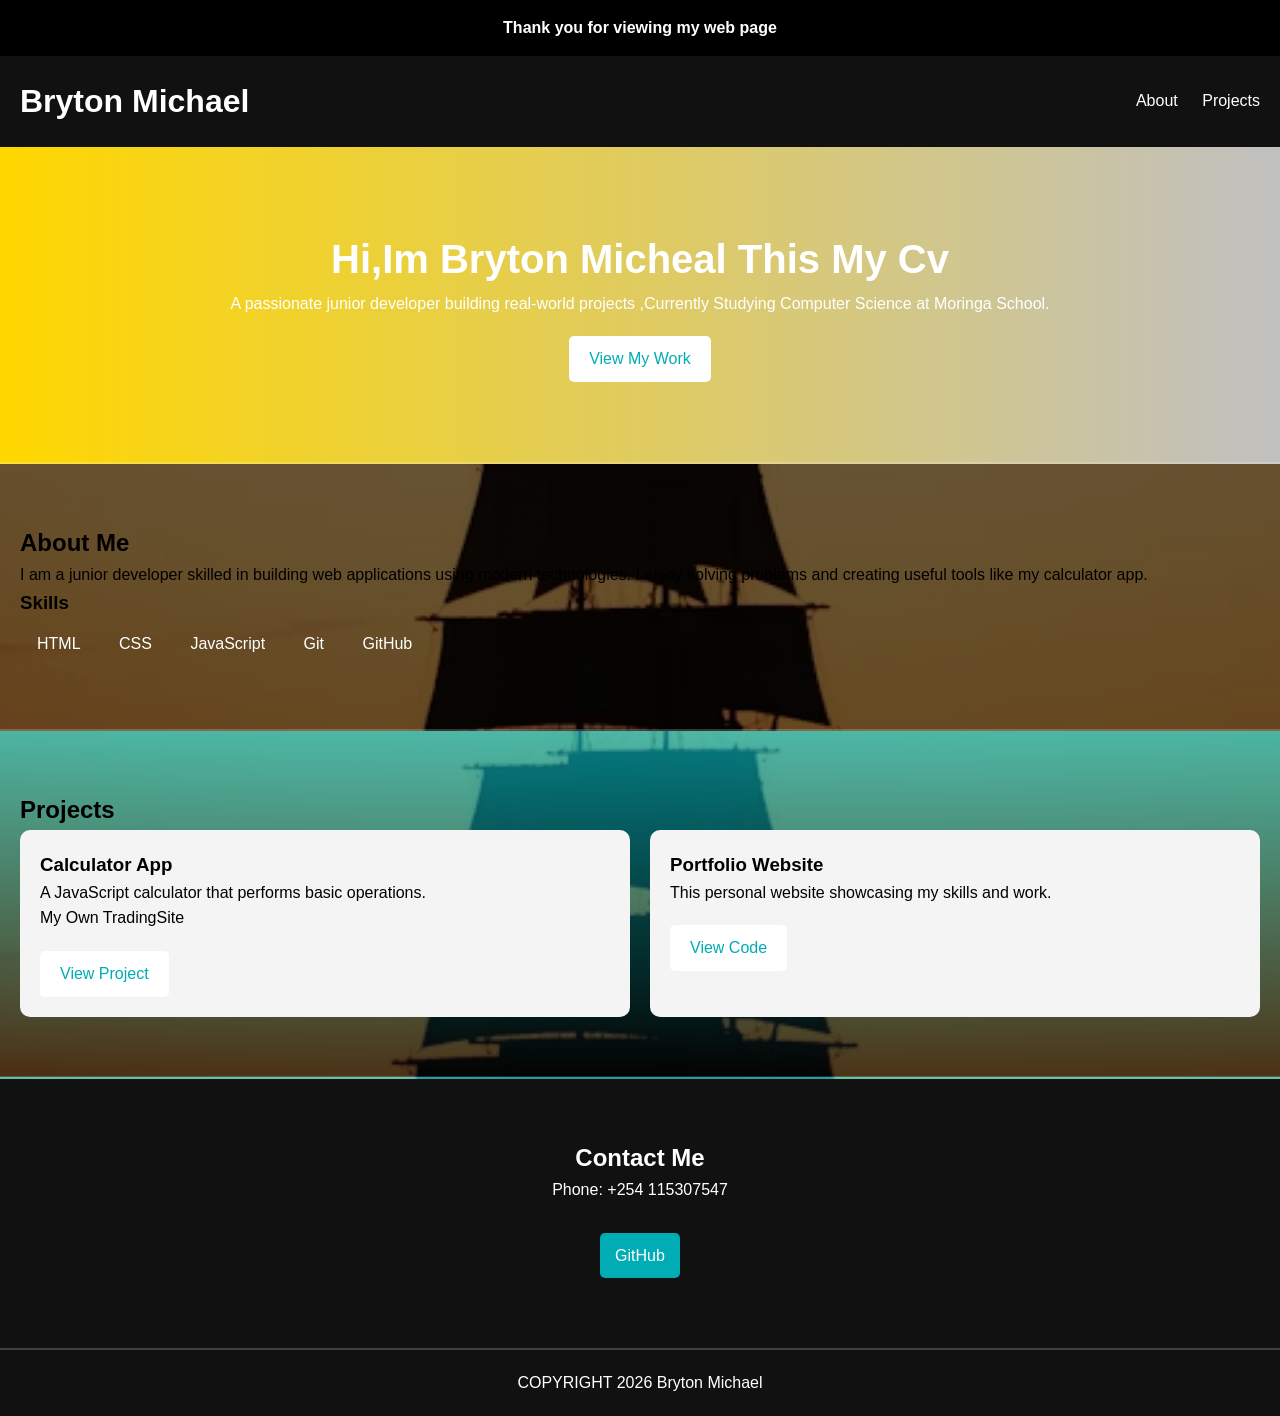
==== index.html @ 2b21de8c "done" ====
<!DOCTYPE html>
<html lang="en">
<head>
    <meta charset="UTF-8">
    <meta name="viewport" content="width=device-width, initial-scale=1.0">
    <title>Bryton Portfolio</title>
    <link rel="stylesheet" href="style.css">
</head>
<body>

    <div id="welcome-message">
    Thank you for viewing my web page
</div>

    
    <header>
        <h1>Bryton Michael</h1>
        <nav>
            <a href="#about">About</a>
            <a href="#projects">Projects</a>
        </nav>
    </header>

    
    <section class="hero">
        <h2>Hi,Im Bryton Micheal This My Cv</h2>
        <p>A passionate junior developer building real-world projects ,Currently Studying Computer Science at Moringa School.</p>
        <a href="https://github.com/bryton387/Personal-Website-with-HTML-and-CSS" class="btn" target="_blank">View My Work</a>
    </section>

    
    <section id="about">
        <h2>About Me</h2>
        <p>
            I am a junior developer skilled in building web applications using modern technologies.
            I enjoy solving problems and creating useful tools like my calculator app.
        </p>

        <h3>Skills</h3>
        <div class="skills">
            <span>HTML</span>
            <span>CSS</span>
            <span>JavaScript</span>
            <span>Git</span>
            <span>GitHub</span>
        </div>
    </section>

    
    <section id="projects">
        <h2>Projects</h2>

        <div class="project-container">

            <div class="project-card">
                <h3>Calculator App</h3>
                <p>A JavaScript calculator that performs basic operations.</p>
                <p>My Own TradingSite</p>
                <a href="https://www.dtnexus.site/" class="btn" target="_blank">View Project</a>
            </div>

            <div class="project-card">
                <h3>Portfolio Website</h3>
                <p>This personal website showcasing my skills and work.</p>
                <a href="https://github.com/bryton387" class="btn" target="_blank">View Code</a>
            </div>

        </div>
    </section>

    <section id="contact">
    <h2>Contact Me</h2>

    <p> Phone: +254 115307547</p>

    <div class="socials">
        <a href="https://github.com/bryton387" target="_blank">GitHub</a>
    
    </div>
</section>

    
    <footer>
        <p> COPYRIGHT 2026 Bryton Michael</p>
    </footer>

    <script>
    setTimeout(() => {
        document.getElementById("welcome-message").style.display = "none";
    }, 4000);
</script>
</body>
</html>
---- style.css ----
#welcome-message {
    background:black;
    color: white;
    text-align: center;
    padding: 15px;
    font-weight: bold;
}



* {
    margin: 0;
    padding: 0;
    box-sizing: border-box;
}

body {
    font-family: Arial, sans-serif;
    line-height: 1.6;
}


header {
    background: #111;
    color: white;
    padding: 20px;
    display: flex;
    justify-content: space-between;
    align-items: center;
}

nav a {
    color: white;
    margin-left: 20px;
    text-decoration: none;
}

nav a:hover {
    color: #00adb5;
}

.hero {
    text-align: center;
    padding: 80px 20px;
    background: linear-gradient(to right,gold, silver);
    color: white;
}

.hero h2 {
    font-size: 2.5rem;
}


.btn {
    display: inline-block;
    margin-top: 20px;
    padding: 10px 20px;
    background: white;
    color: #00adb5;
    text-decoration: none;
    border-radius: 5px;
    transition: 0.3s;
}

.btn:hover {
    background: #222;
    color: gold white;
    
}


section {
    padding: 60px 20px;
}


.skills span {
    display: inline-block;

    color: white;
    padding: 8px 12px;
    margin: 5px;
    border-radius: 5px;
}


.project-container {
    display: grid;
    grid-template-columns: repeat(auto-fit, minmax(250px, 1fr));
    gap: 20px;
}

.project-card {
    background: #f4f4f4;
    padding: 20px;
    border-radius: 10px;
    transition: 0.3s;
}

.project-card:hover {
    transform: translateY(-5px);
}


footer {
    text-align: center;
    padding: 20px;
    background: #111;
    color: white;
}
#about {
    background: 
        linear-gradient(rgba(0,0,0,0.6), rgba(0,0,0,0.6)),
        url("assets/photo-1774031826492-3d859b950574.avif");
    background-size: cover;
    background-position: center;
    color: black;
}

#projects {
    background: 
        linear-gradient(rgba(0, 173, 181, 0.7), rgba(0, 0, 0, 0.7)),
        url("assets/photo-1774031826492-3d859b950574.avif");
    background-size: cover;
    background-position: center;
    color:black
}
section {
    border-bottom: 2px solid rgba(255,255,255,0.2);
}

#contact {
    background: #111;
    color: white;
    text-align: center;
    padding: 60px 20px;
}

.socials {
    margin-top: 20px;
}

.socials a {
    display: inline-block;
    margin: 10px;
    padding: 10px 15px;
    background: #00adb5;
    color: white;
    text-decoration: none;
    border-radius: 5px;
    transition: 0.3s;
}

.socials a:hover {
    background: white;
    color: #00adb5;
}

@media (max-width: 600px) {
    .hero h2 {
        font-size: 1.8rem;
    }
}
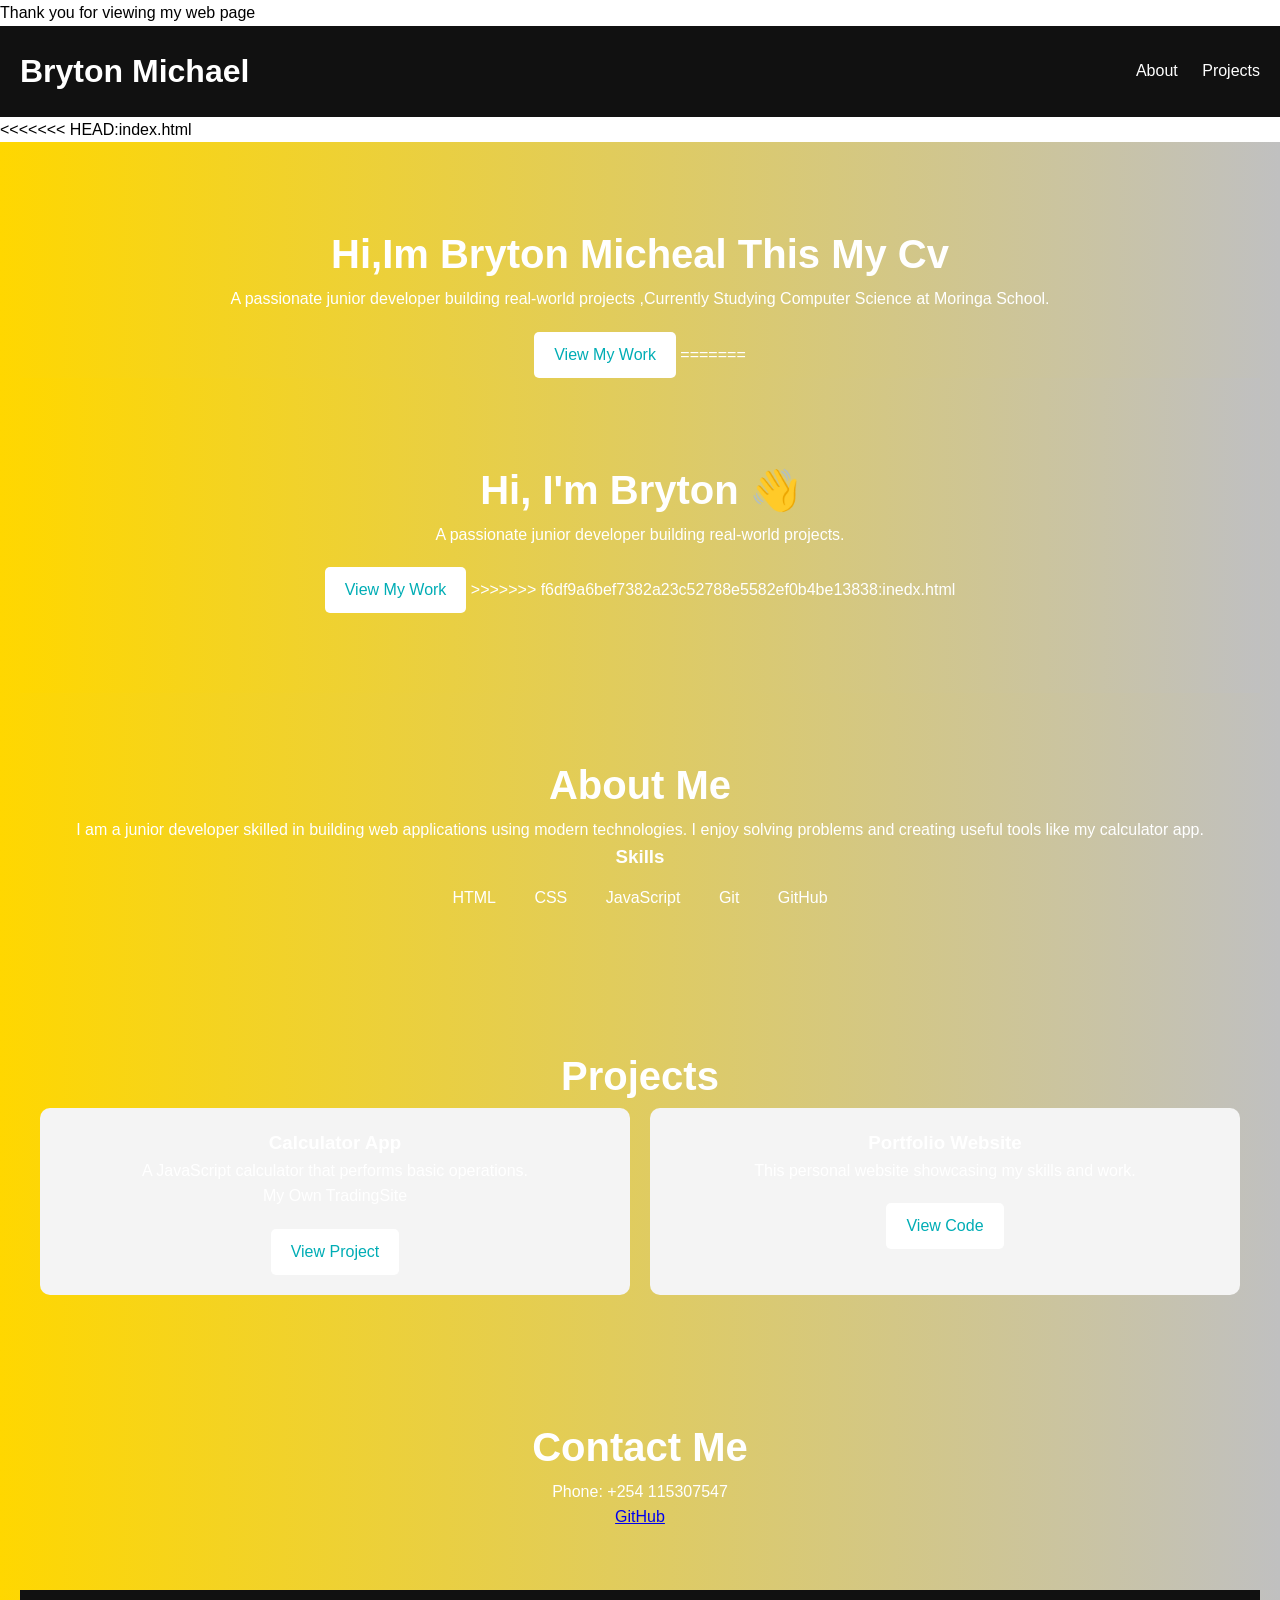
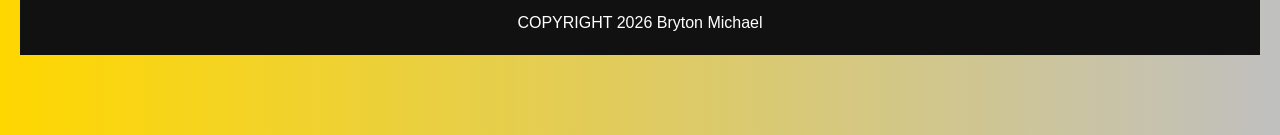
==== commit 3e38b8e0: "fixed merge conflict" ====
--- a/index.html
+++ b/index.html
@@ -8,9 +8,11 @@
 </head>
 <body>
 
+
     <div id="welcome-message">
     Thank you for viewing my web page
 </div>
+
 
     
     <header>
@@ -22,10 +24,17 @@
     </header>
 
     
+<<<<<<< HEAD:index.html
     <section class="hero">
         <h2>Hi,Im Bryton Micheal This My Cv</h2>
         <p>A passionate junior developer building real-world projects ,Currently Studying Computer Science at Moringa School.</p>
         <a href="https://github.com/bryton387/Personal-Website-with-HTML-and-CSS" class="btn" target="_blank">View My Work</a>
+=======
+<section class="hero">
+        <h2>Hi, I'm Bryton 👋</h2>
+        <p>A passionate junior developer building real-world projects.</p>
+        <a href="#projects" class="btn">View My Work</a>
+>>>>>>> f6df9a6bef7382a23c52788e5582ef0b4be13838:inedx.html
     </section>
 
     
@@ -90,4 +99,4 @@
     }, 4000);
 </script>
 </body>
-</html>+</html>
--- a/style.css
+++ b/style.css
@@ -1,14 +1,4 @@
-
-#welcome-message {
-    background:black;
-    color: white;
-    text-align: center;
-    padding: 15px;
-    font-weight: bold;
-}
-
-
-
+/* RESET */
 * {
     margin: 0;
     padding: 0;
@@ -40,6 +30,7 @@
     color: #00adb5;
 }
 
+/* HERO */
 .hero {
     text-align: center;
     padding: 80px 20px;
@@ -51,7 +42,7 @@
     font-size: 2.5rem;
 }
 
-
+/* BUTTON */
 .btn {
     display: inline-block;
     margin-top: 20px;
@@ -91,6 +82,7 @@
     gap: 20px;
 }
 
+/* PROJECT CARD */
 .project-card {
     background: #f4f4f4;
     padding: 20px;
@@ -109,56 +101,10 @@
     background: #111;
     color: white;
 }
-#about {
-    background: 
-        linear-gradient(rgba(0,0,0,0.6), rgba(0,0,0,0.6)),
-        url("assets/photo-1774031826492-3d859b950574.avif");
-    background-size: cover;
-    background-position: center;
-    color: black;
-}
 
-#projects {
-    background: 
-        linear-gradient(rgba(0, 173, 181, 0.7), rgba(0, 0, 0, 0.7)),
-        url("assets/photo-1774031826492-3d859b950574.avif");
-    background-size: cover;
-    background-position: center;
-    color:black
-}
-section {
-    border-bottom: 2px solid rgba(255,255,255,0.2);
-}
-
-#contact {
-    background: #111;
-    color: white;
-    text-align: center;
-    padding: 60px 20px;
-}
-
-.socials {
-    margin-top: 20px;
-}
-
-.socials a {
-    display: inline-block;
-    margin: 10px;
-    padding: 10px 15px;
-    background: #00adb5;
-    color: white;
-    text-decoration: none;
-    border-radius: 5px;
-    transition: 0.3s;
-}
-
-.socials a:hover {
-    background: white;
-    color: #00adb5;
-}
-
+/* RESPONSIVE */
 @media (max-width: 600px) {
     .hero h2 {
         font-size: 1.8rem;
     }
-}+}
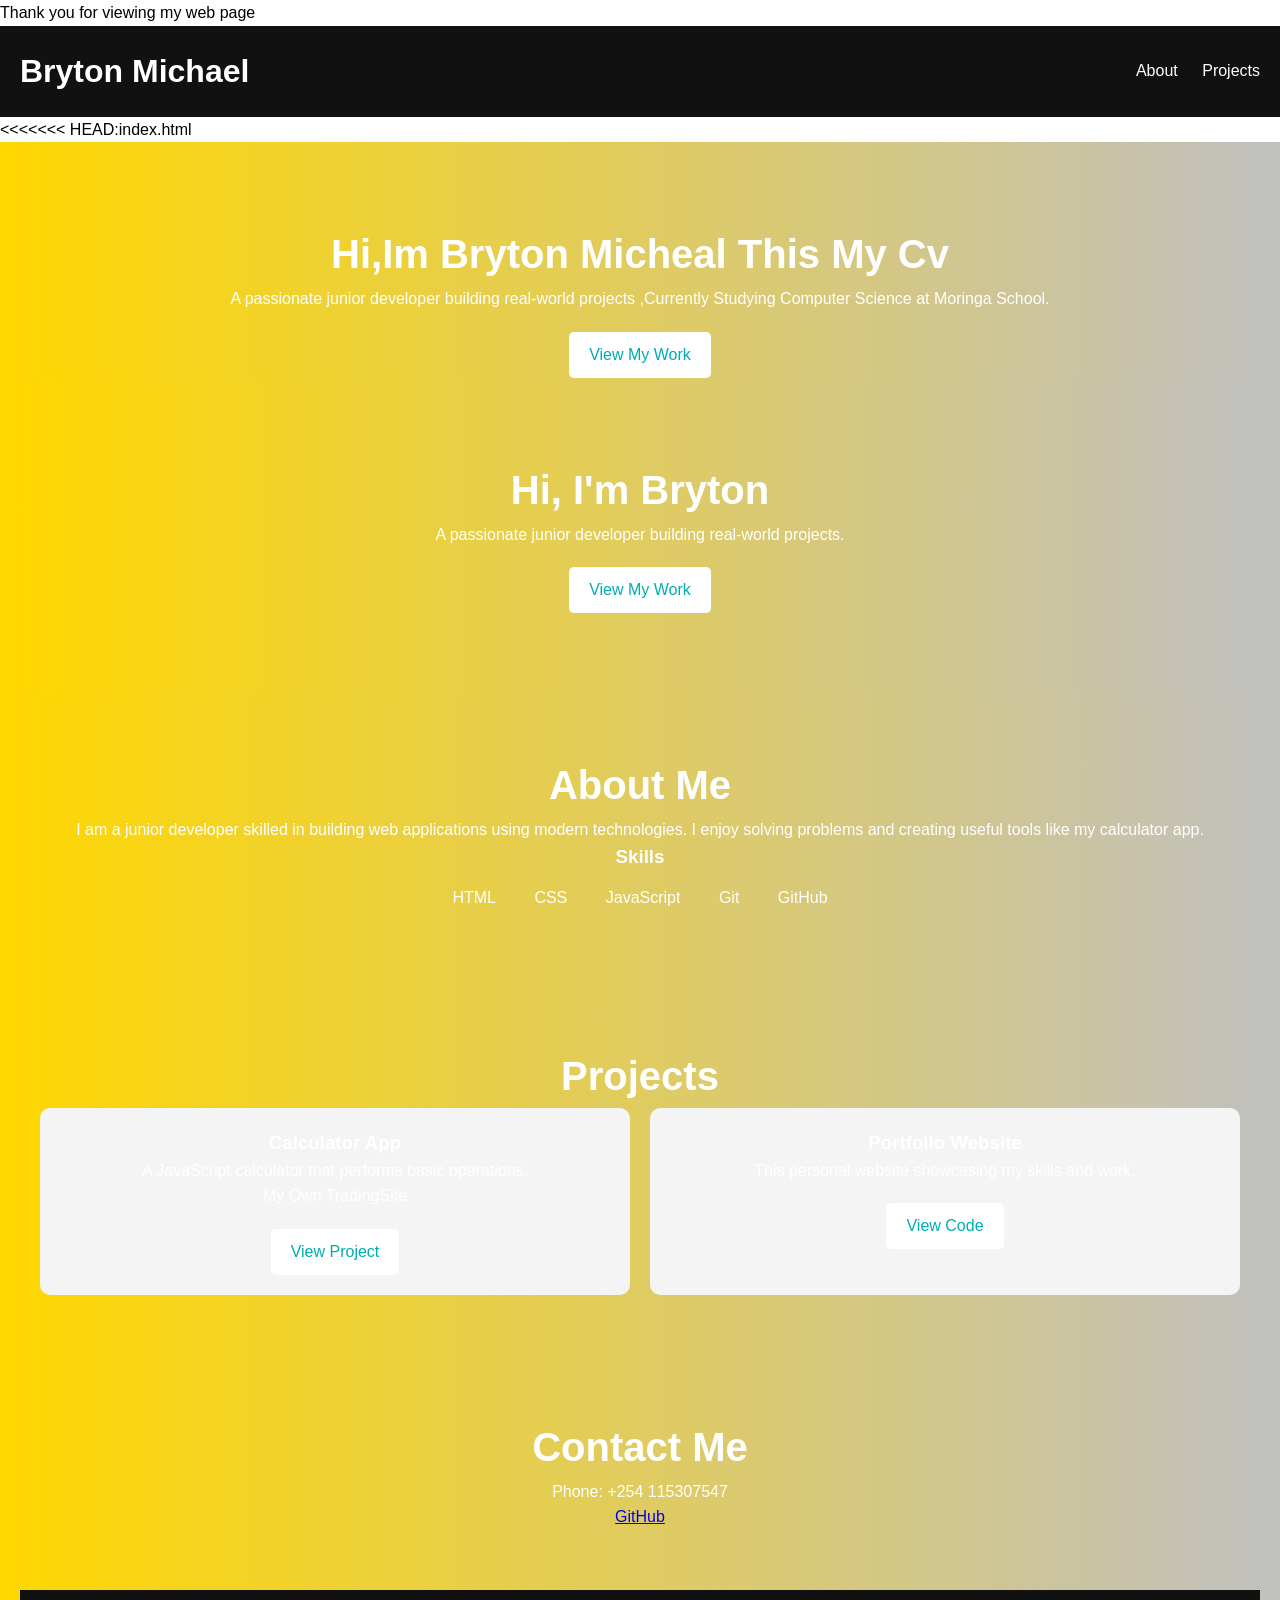
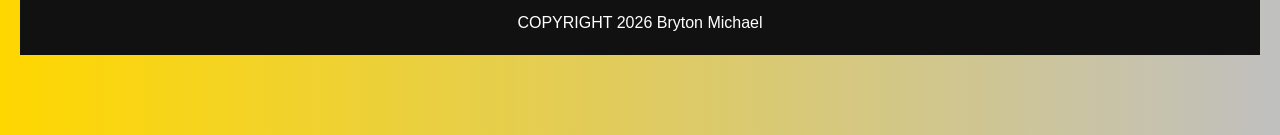
==== commit 435cc7fe: "Fix greeting and update button link in index.html Corrected the greeting and adjusted the button lin" ====
--- a/index.html
+++ b/index.html
@@ -29,12 +29,11 @@
         <h2>Hi,Im Bryton Micheal This My Cv</h2>
         <p>A passionate junior developer building real-world projects ,Currently Studying Computer Science at Moringa School.</p>
         <a href="https://github.com/bryton387/Personal-Website-with-HTML-and-CSS" class="btn" target="_blank">View My Work</a>
-=======
 <section class="hero">
-        <h2>Hi, I'm Bryton 👋</h2>
+        <h2>Hi, I'm Bryton </h2>
         <p>A passionate junior developer building real-world projects.</p>
         <a href="#projects" class="btn">View My Work</a>
->>>>>>> f6df9a6bef7382a23c52788e5582ef0b4be13838:inedx.html
+
     </section>
 
     
